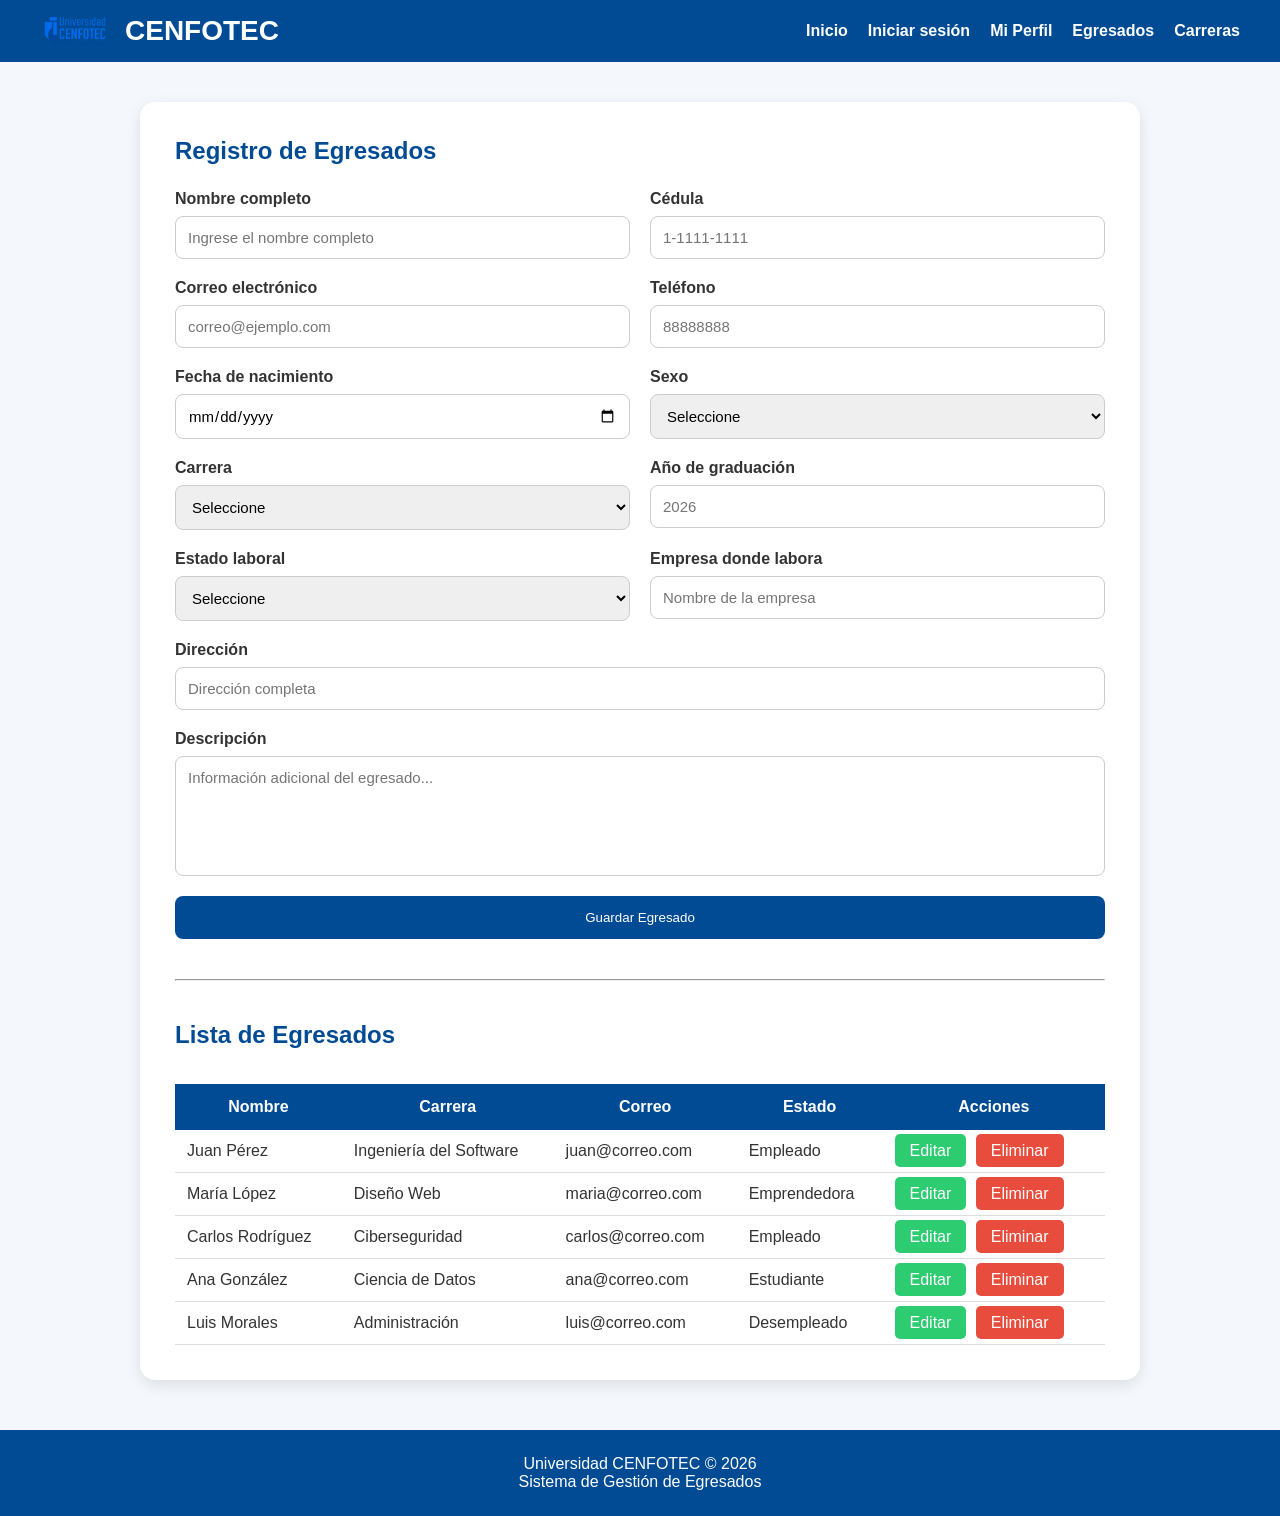
==== egresados.html @ 351f1079 "Primer avanze" ====
<!DOCTYPE html>
<html lang="es">

<head>

    <meta charset="UTF-8">

    <meta name="viewport" content="width=device-width, initial-scale=1.0">

    <title>Gestión de Egresados</title>

    <link rel="stylesheet" href="css/style.css">

</head>

<body>

<header>

    <div class="logo">

        <img src="assets/img/logo.png" alt="Logo">

        <h1>CENFOTEC</h1>

    </div>

    <nav>

        <ul>

            <li><a href="index.html">Inicio</a></li>

            <li><a href="login.html">Iniciar sesión</a></li>

            <li><a href="perfil.html">Mi Perfil</a></li>

            <li><a href="egresados.html">Egresados</a></li>

            <li><a href="carreras.html">Carreras</a></li>

        </ul>

    </nav>

</header>

<div class="container">

<h2>Registro de Egresados</h2>

<form id="formEgresado">

<div class="form-group">

<label>Nombre completo</label>

<input
type="text"
id="nombre"
placeholder="Ingrese el nombre completo">

</div>

<div class="form-group">

<label>Cédula</label>

<input
type="text"
id="cedula"
placeholder="1-1111-1111">

</div>

<div class="form-group">

<label>Correo electrónico</label>

<input
type="email"
id="correo"
placeholder="correo@ejemplo.com">

</div>

<div class="form-group">

<label>Teléfono</label>

<input
type="text"
id="telefono"
placeholder="88888888">

</div>

<div class="form-group">

<label>Fecha de nacimiento</label>

<input
type="date"
id="fecha">

</div>

<div class="form-group">

<label>Sexo</label>

<select id="sexo">

<option value="">Seleccione</option>

<option>Masculino</option>

<option>Femenino</option>

<option>Prefiero no indicar</option>

</select>

</div>

<div class="form-group">

<label>Carrera</label>

<select id="carrera">

<option value="">Seleccione</option>

<option>Ingeniería del Software</option>

<option>Diseño Web</option>

<option>Administración</option>

<option>Ciberseguridad</option>

<option>Ciencia de Datos</option>

</select>

</div>

<div class="form-group">

<label>Año de graduación</label>

<input
type="number"
id="graduacion"
placeholder="2026">

</div>

<div class="form-group">

<label>Estado laboral</label>

<select id="estado">

<option value="">Seleccione</option>

<option>Empleado</option>

<option>Desempleado</option>

<option>Emprendedor</option>

<option>Estudiante</option>

</select>

</div>

<div class="form-group">

<label>Empresa donde labora</label>

<input
type="text"
id="empresa"
placeholder="Nombre de la empresa">

</div>

<div class="form-group full">

<label>Dirección</label>

<input
type="text"
id="direccion"
placeholder="Dirección completa">

</div>

<div class="form-group full">

<label>Descripción</label>

<textarea
id="descripcion"
placeholder="Información adicional del egresado..."></textarea>

</div>

<div class="form-group full">

<button type="submit">

Guardar Egresado

</button>

</div>

</form>

<hr style="margin:40px 0;">

<h2>Lista de Egresados</h2>

<table>

<thead>

<tr>

<th>Nombre</th>

<th>Carrera</th>

<th>Correo</th>

<th>Estado</th>

<th>Acciones</th>

</tr>

</thead>

<tbody>

<tr>

<td>Juan Pérez</td>

<td>Ingeniería del Software</td>

<td>juan@correo.com</td>

<td>Empleado</td>

<td>

<a href="#" class="editar">Editar</a>

<a href="#" class="eliminar">Eliminar</a>

</td>

</tr>

<tr>

<td>María López</td>

<td>Diseño Web</td>

<td>maria@correo.com</td>

<td>Emprendedora</td>

<td>

<a href="#" class="editar">Editar</a>

<a href="#" class="eliminar">Eliminar</a>

</td>

</tr>

<tr>

<td>Carlos Rodríguez</td>

<td>Ciberseguridad</td>

<td>carlos@correo.com</td>

<td>Empleado</td>

<td>

<a href="#" class="editar">Editar</a>

<a href="#" class="eliminar">Eliminar</a>

</td>

</tr>
<tr>

<td>Ana González</td>

<td>Ciencia de Datos</td>

<td>ana@correo.com</td>

<td>Estudiante</td>

<td>

<a href="#" class="editar">Editar</a>

<a href="#" class="eliminar">Eliminar</a>

</td>

</tr>

<tr>

<td>Luis Morales</td>

<td>Administración</td>

<td>luis@correo.com</td>

<td>Desempleado</td>

<td>

<a href="#" class="editar">Editar</a>

<a href="#" class="eliminar">Eliminar</a>

</td>

</tr>

</tbody>

</table>

</div>

<footer>

<p>

Universidad CENFOTEC © 2026

<br>

Sistema de Gestión de Egresados

</p>

</footer>

<script src="js/validaciones.js"></script>

</body>

</html>
---- css/style.css ----
/* ===========================
   RESET
=========================== */

*{
    margin:0;
    padding:0;
    box-sizing:border-box;
    font-family:Arial, Helvetica, sans-serif;
}

body{
    background:#f4f7fb;
    color:#333;
}

/* ===========================
   HEADER
=========================== */

header{
    background:#004b93;
    color:white;
    display:flex;
    justify-content:space-between;
    align-items:center;
    padding:15px 40px;
}

.logo{
    display:flex;
    align-items:center;
    gap:15px;
}

.logo img{
    width:70px;
}

.logo h1{
    font-size:28px;
}

nav ul{
    display:flex;
    list-style:none;
    gap:20px;
}

nav a{
    color:white;
    text-decoration:none;
    font-weight:bold;
    transition:.3s;
}

nav a:hover{
    color:#ffd000;
}

/* ===========================
   HERO
=========================== */

.hero{

    display:flex;

    justify-content:space-between;

    align-items:center;

    padding:60px;

    background:white;

    margin:30px;

    border-radius:15px;

    box-shadow:0px 5px 15px rgba(0,0,0,.1);

}

.hero-text{

    width:50%;

}

.hero-text h2{

    font-size:40px;

    color:#004b93;

    margin-bottom:20px;

}

.hero-text p{

    font-size:18px;

    line-height:28px;

    margin-bottom:25px;

}

.hero img{

    width:420px;

}

.btn{

    background:#004b93;

    color:white;

    text-decoration:none;

    padding:14px 30px;

    border-radius:8px;

    transition:.3s;

    display:inline-block;

}

.btn:hover{

    background:#00366b;

}

/* ===========================
   CARDS
=========================== */

.cards{

    display:grid;

    grid-template-columns:repeat(auto-fit,minmax(260px,1fr));

    gap:25px;

    margin:40px;

}

.card{

    background:white;

    border-radius:15px;

    padding:30px;

    text-align:center;

    box-shadow:0px 5px 12px rgba(0,0,0,.1);

    transition:.3s;

}

.card:hover{

    transform:translateY(-8px);

}

.card img{

    width:80px;

    margin-bottom:20px;

}

.card h3{

    color:#004b93;

    margin-bottom:15px;

}

/* ===========================
   FORMULARIOS
=========================== */

.container{

    width:90%;

    max-width:1000px;

    margin:40px auto;

    background:white;

    padding:35px;

    border-radius:15px;

    box-shadow:0px 5px 15px rgba(0,0,0,.1);

}

.container h2{

    color:#004b93;

    margin-bottom:25px;

}

form{

    display:grid;

    grid-template-columns:1fr 1fr;

    gap:20px;

}

.form-group{

    display:flex;

    flex-direction:column;

}

.form-group.full{

    grid-column:1/3;

}

label{

    margin-bottom:8px;

    font-weight:bold;

}

input,
select,
textarea{

    padding:12px;

    border:1px solid #ccc;

    border-radius:8px;

    font-size:15px;

}

textarea{

    resize:none;

    height:120px;

}

button{

    background:#004b93;

    color:white;

    border:none;

    padding:14px;

    border-radius:8px;

    cursor:pointer;

    transition:.3s;

}

button:hover{

    background:#00366b;

}

/* ===========================
   TABLAS
=========================== */

table{

    width:100%;

    border-collapse:collapse;

    margin-top:35px;

}

table th{

    background:#004b93;

    color:white;

    padding:14px;

}

table td{

    padding:12px;

    border-bottom:1px solid #ddd;

}

table tr:hover{

    background:#f5f5f5;

}

.editar{

    background:#2ecc71;

}

.eliminar{

    background:#e74c3c;

}

.editar,
.eliminar{

    padding:8px 15px;

    border-radius:5px;

    color:white;

    text-decoration:none;

    margin-right:5px;

}

/* ===========================
   PERFIL
=========================== */

.profile{

    display:flex;

    gap:40px;

    align-items:center;

}

.profile img{

    width:180px;

    border-radius:50%;

    border:5px solid #004b93;

}

.info{

    flex:1;

}

.info h2{

    margin-bottom:20px;

    color:#004b93;

}

.info p{

    margin-bottom:12px;

    font-size:18px;

}

/* ===========================
   LOGIN
=========================== */

.login{

    width:450px;

    margin:70px auto;

    background:white;

    padding:40px;

    border-radius:15px;

    box-shadow:0px 5px 15px rgba(0,0,0,.1);

}

.login h2{

    text-align:center;

    margin-bottom:25px;

    color:#004b93;

}

.login form{

    display:flex;

    flex-direction:column;

}

.login input{

    margin-bottom:20px;

}

.login button{

    margin-top:10px;

}

/* ===========================
   FOOTER
=========================== */

footer{

    margin-top:50px;

    background:#004b93;

    color:white;

    text-align:center;

    padding:25px;

}

/* ===========================
   RESPONSIVE
=========================== */

@media(max-width:900px){

.hero{

flex-direction:column;

text-align:center;

}

.hero-text{

width:100%;

margin-bottom:30px;

}

.hero img{

width:300px;

}

form{

grid-template-columns:1fr;

}

.form-group.full{

grid-column:1;

}

.profile{

flex-direction:column;

text-align:center;

}

header{

flex-direction:column;

gap:20px;

}

nav ul{

flex-direction:column;

text-align:center;

}

}

.icono-tarjeta {
    width: 50px;
    height: auto;
}

.img-tarjeta {
    width: 20%;
    height: auto;
}
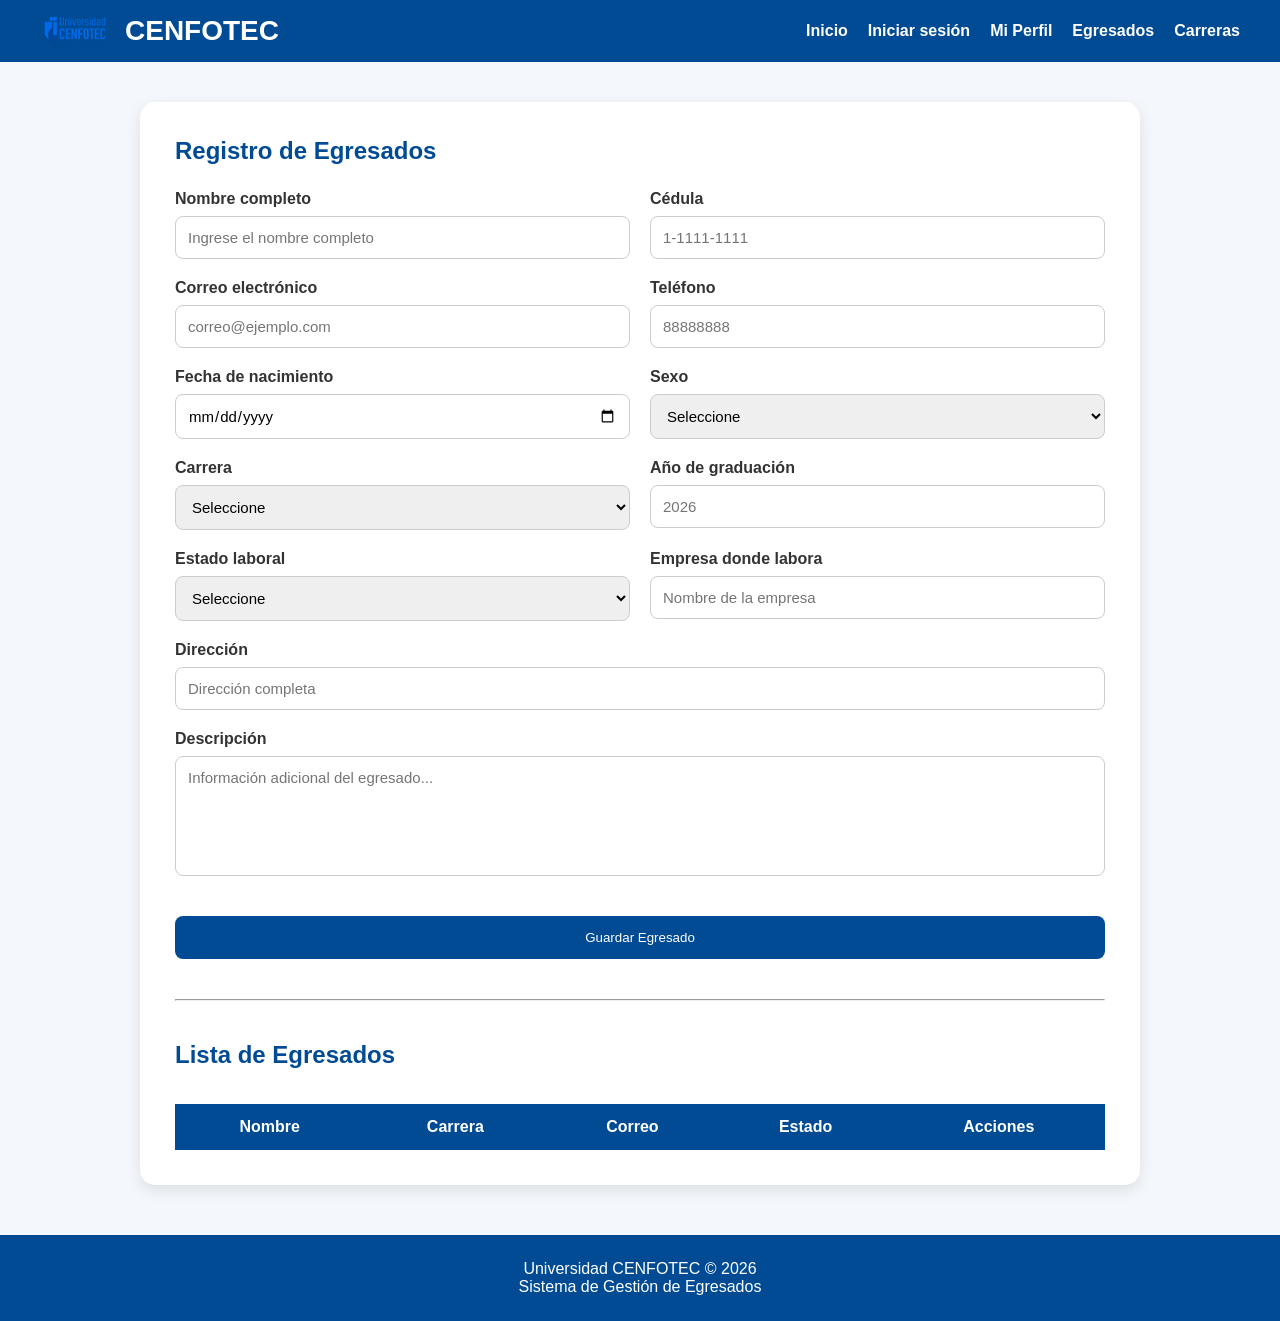
==== commit ccb3d735: "todo" ====
--- a/egresados.html
+++ b/egresados.html
@@ -208,6 +208,8 @@
 
 </div>
 
+<div id="mensaje" class="mensaje"></div>
+
 <div class="form-group full">
 
 <button type="submit">
@@ -244,106 +246,7 @@
 
 </thead>
 
-<tbody>
-
-<tr>
-
-<td>Juan Pérez</td>
-
-<td>Ingeniería del Software</td>
-
-<td>juan@correo.com</td>
-
-<td>Empleado</td>
-
-<td>
-
-<a href="#" class="editar">Editar</a>
-
-<a href="#" class="eliminar">Eliminar</a>
-
-</td>
-
-</tr>
-
-<tr>
-
-<td>María López</td>
-
-<td>Diseño Web</td>
-
-<td>maria@correo.com</td>
-
-<td>Emprendedora</td>
-
-<td>
-
-<a href="#" class="editar">Editar</a>
-
-<a href="#" class="eliminar">Eliminar</a>
-
-</td>
-
-</tr>
-
-<tr>
-
-<td>Carlos Rodríguez</td>
-
-<td>Ciberseguridad</td>
-
-<td>carlos@correo.com</td>
-
-<td>Empleado</td>
-
-<td>
-
-<a href="#" class="editar">Editar</a>
-
-<a href="#" class="eliminar">Eliminar</a>
-
-</td>
-
-</tr>
-<tr>
-
-<td>Ana González</td>
-
-<td>Ciencia de Datos</td>
-
-<td>ana@correo.com</td>
-
-<td>Estudiante</td>
-
-<td>
-
-<a href="#" class="editar">Editar</a>
-
-<a href="#" class="eliminar">Eliminar</a>
-
-</td>
-
-</tr>
-
-<tr>
-
-<td>Luis Morales</td>
-
-<td>Administración</td>
-
-<td>luis@correo.com</td>
-
-<td>Desempleado</td>
-
-<td>
-
-<a href="#" class="editar">Editar</a>
-
-<a href="#" class="eliminar">Eliminar</a>
-
-</td>
-
-</tr>
+<tbody id="tablaEgresados">
 
 </tbody>
 
--- a/css/style.css
+++ b/css/style.css
@@ -553,4 +553,24 @@
 .img-tarjeta {
     width: 20%;
     height: auto;
+}
+
+.error {
+    color: #d32f2f;
+    background: #fdeaea;
+    border: 1px solid #d32f2f;
+    padding: 10px;
+    margin-bottom: 15px;
+    border-radius: 5px;
+    font-weight: bold;
+}
+
+.exito {
+    color: #2e7d32;
+    background: #e8f5e9;
+    border: 1px solid #2e7d32;
+    padding: 10px;
+    margin-bottom: 15px;
+    border-radius: 5px;
+    font-weight: bold;
 }
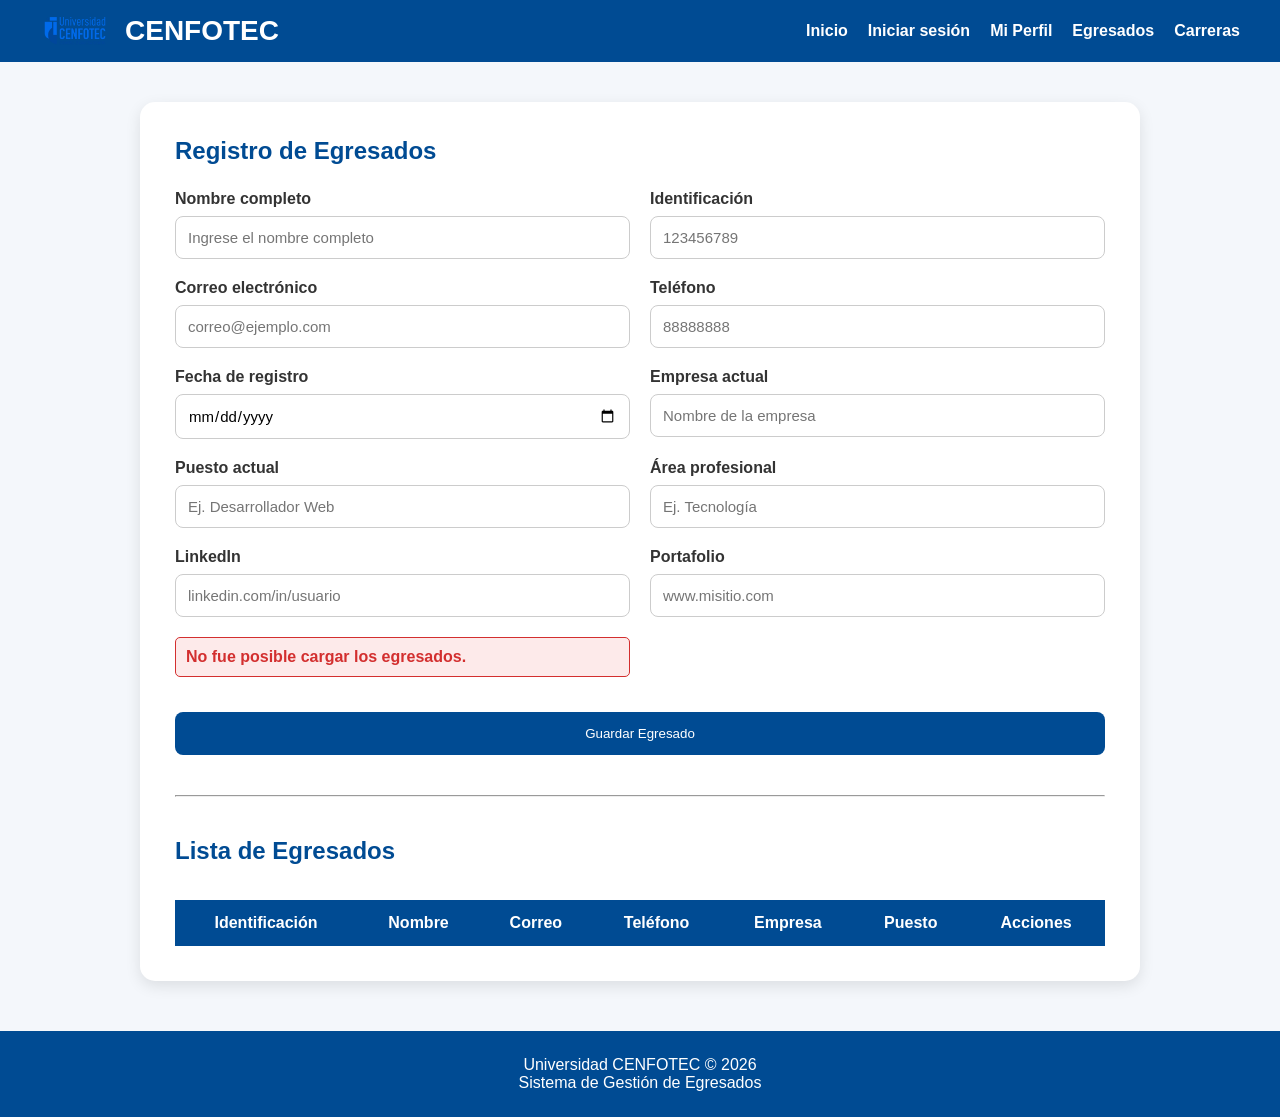
==== commit 82213cc1: "final final" ====
--- a/egresados.html
+++ b/egresados.html
@@ -19,7 +19,7 @@
 
     <div class="logo">
 
-        <img src="assets/img/logo.png" alt="Logo">
+        <img src="assets/img/logo.png" alt="Logo CENFOTEC">
 
         <h1>CENFOTEC</h1>
 
@@ -45,229 +45,224 @@
 
 </header>
 
+
 <div class="container">
 
-<h2>Registro de Egresados</h2>
-
-<form id="formEgresado">
-
-<div class="form-group">
-
-<label>Nombre completo</label>
-
-<input
-type="text"
-id="nombre"
-placeholder="Ingrese el nombre completo">
+    <h2>Registro de Egresados</h2>
+
+
+    <!-- =========================
+         FORMULARIO DE EGRESADOS
+    ========================== -->
+
+    <form id="formEgresado">
+
+        <div class="form-group">
+
+            <label for="nombre">Nombre completo</label>
+
+            <input
+                type="text"
+                id="nombre"
+                placeholder="Ingrese el nombre completo"
+                required>
+
+        </div>
+
+
+        <div class="form-group">
+
+            <label for="cedula">Identificación</label>
+
+            <input
+                type="text"
+                id="cedula"
+                placeholder="123456789"
+                required>
+
+        </div>
+
+
+        <div class="form-group">
+
+            <label for="correo">Correo electrónico</label>
+
+            <input
+                type="email"
+                id="correo"
+                placeholder="correo@ejemplo.com"
+                required>
+
+        </div>
+
+
+        <div class="form-group">
+
+            <label for="telefono">Teléfono</label>
+
+            <input
+                type="text"
+                id="telefono"
+                placeholder="88888888"
+                required>
+
+        </div>
+
+
+        <div class="form-group">
+
+            <label for="fecha">Fecha de registro</label>
+
+            <input
+                type="date"
+                id="fecha"
+                required>
+
+        </div>
+
+
+        <!-- =========================
+             INFORMACIÓN LABORAL
+             CAMPOS OPCIONALES
+        ========================== -->
+
+        <div class="form-group">
+
+            <label for="empresa">Empresa actual</label>
+
+            <input
+                type="text"
+                id="empresa"
+                placeholder="Nombre de la empresa">
+
+        </div>
+
+
+        <div class="form-group">
+
+            <label for="puesto">Puesto actual</label>
+
+            <input
+                type="text"
+                id="puesto"
+                placeholder="Ej. Desarrollador Web">
+
+        </div>
+
+
+        <div class="form-group">
+
+            <label for="areaProfesional">Área profesional</label>
+
+            <input
+                type="text"
+                id="areaProfesional"
+                placeholder="Ej. Tecnología">
+
+        </div>
+
+
+        <div class="form-group">
+
+            <label for="linkedin">LinkedIn</label>
+
+            <input
+                type="text"
+                id="linkedin"
+                placeholder="linkedin.com/in/usuario">
+
+        </div>
+
+
+        <div class="form-group">
+
+            <label for="portafolio">Portafolio</label>
+
+            <input
+                type="text"
+                id="portafolio"
+                placeholder="www.misitio.com">
+
+        </div>
+
+
+        <div id="mensaje" class="mensaje"></div>
+
+
+        <div class="form-group full">
+
+            <button type="submit">
+
+                Guardar Egresado
+
+            </button>
+
+        </div>
+
+    </form>
+
+
+    <hr style="margin:40px 0;">
+
+
+    <!-- =========================
+         LISTA DE EGRESADOS
+    ========================== -->
+
+    <h2>Lista de Egresados</h2>
+
+
+    <table>
+
+        <thead>
+
+            <tr>
+
+                <th>Identificación</th>
+
+                <th>Nombre</th>
+
+                <th>Correo</th>
+
+                <th>Teléfono</th>
+
+                <th>Empresa</th>
+
+                <th>Puesto</th>
+
+                <th>Acciones</th>
+
+            </tr>
+
+        </thead>
+
+
+        <tbody id="tablaEgresados">
+
+            <!-- Los registros serán cargados mediante JavaScript -->
+
+        </tbody>
+
+    </table>
 
 </div>
 
-<div class="form-group">
-
-<label>Cédula</label>
-
-<input
-type="text"
-id="cedula"
-placeholder="1-1111-1111">
-
-</div>
-
-<div class="form-group">
-
-<label>Correo electrónico</label>
-
-<input
-type="email"
-id="correo"
-placeholder="correo@ejemplo.com">
-
-</div>
-
-<div class="form-group">
-
-<label>Teléfono</label>
-
-<input
-type="text"
-id="telefono"
-placeholder="88888888">
-
-</div>
-
-<div class="form-group">
-
-<label>Fecha de nacimiento</label>
-
-<input
-type="date"
-id="fecha">
-
-</div>
-
-<div class="form-group">
-
-<label>Sexo</label>
-
-<select id="sexo">
-
-<option value="">Seleccione</option>
-
-<option>Masculino</option>
-
-<option>Femenino</option>
-
-<option>Prefiero no indicar</option>
-
-</select>
-
-</div>
-
-<div class="form-group">
-
-<label>Carrera</label>
-
-<select id="carrera">
-
-<option value="">Seleccione</option>
-
-<option>Ingeniería del Software</option>
-
-<option>Diseño Web</option>
-
-<option>Administración</option>
-
-<option>Ciberseguridad</option>
-
-<option>Ciencia de Datos</option>
-
-</select>
-
-</div>
-
-<div class="form-group">
-
-<label>Año de graduación</label>
-
-<input
-type="number"
-id="graduacion"
-placeholder="2026">
-
-</div>
-
-<div class="form-group">
-
-<label>Estado laboral</label>
-
-<select id="estado">
-
-<option value="">Seleccione</option>
-
-<option>Empleado</option>
-
-<option>Desempleado</option>
-
-<option>Emprendedor</option>
-
-<option>Estudiante</option>
-
-</select>
-
-</div>
-
-<div class="form-group">
-
-<label>Empresa donde labora</label>
-
-<input
-type="text"
-id="empresa"
-placeholder="Nombre de la empresa">
-
-</div>
-
-<div class="form-group full">
-
-<label>Dirección</label>
-
-<input
-type="text"
-id="direccion"
-placeholder="Dirección completa">
-
-</div>
-
-<div class="form-group full">
-
-<label>Descripción</label>
-
-<textarea
-id="descripcion"
-placeholder="Información adicional del egresado..."></textarea>
-
-</div>
-
-<div id="mensaje" class="mensaje"></div>
-
-<div class="form-group full">
-
-<button type="submit">
-
-Guardar Egresado
-
-</button>
-
-</div>
-
-</form>
-
-<hr style="margin:40px 0;">
-
-<h2>Lista de Egresados</h2>
-
-<table>
-
-<thead>
-
-<tr>
-
-<th>Nombre</th>
-
-<th>Carrera</th>
-
-<th>Correo</th>
-
-<th>Estado</th>
-
-<th>Acciones</th>
-
-</tr>
-
-</thead>
-
-<tbody id="tablaEgresados">
-
-</tbody>
-
-</table>
-
-</div>
 
 <footer>
 
-<p>
-
-Universidad CENFOTEC © 2026
-
-<br>
-
-Sistema de Gestión de Egresados
-
-</p>
+    <p>
+
+        Universidad CENFOTEC © 2026
+
+        <br>
+
+        Sistema de Gestión de Egresados
+
+    </p>
 
 </footer>
 
+
 <script src="js/validaciones.js"></script>
 
 </body>
